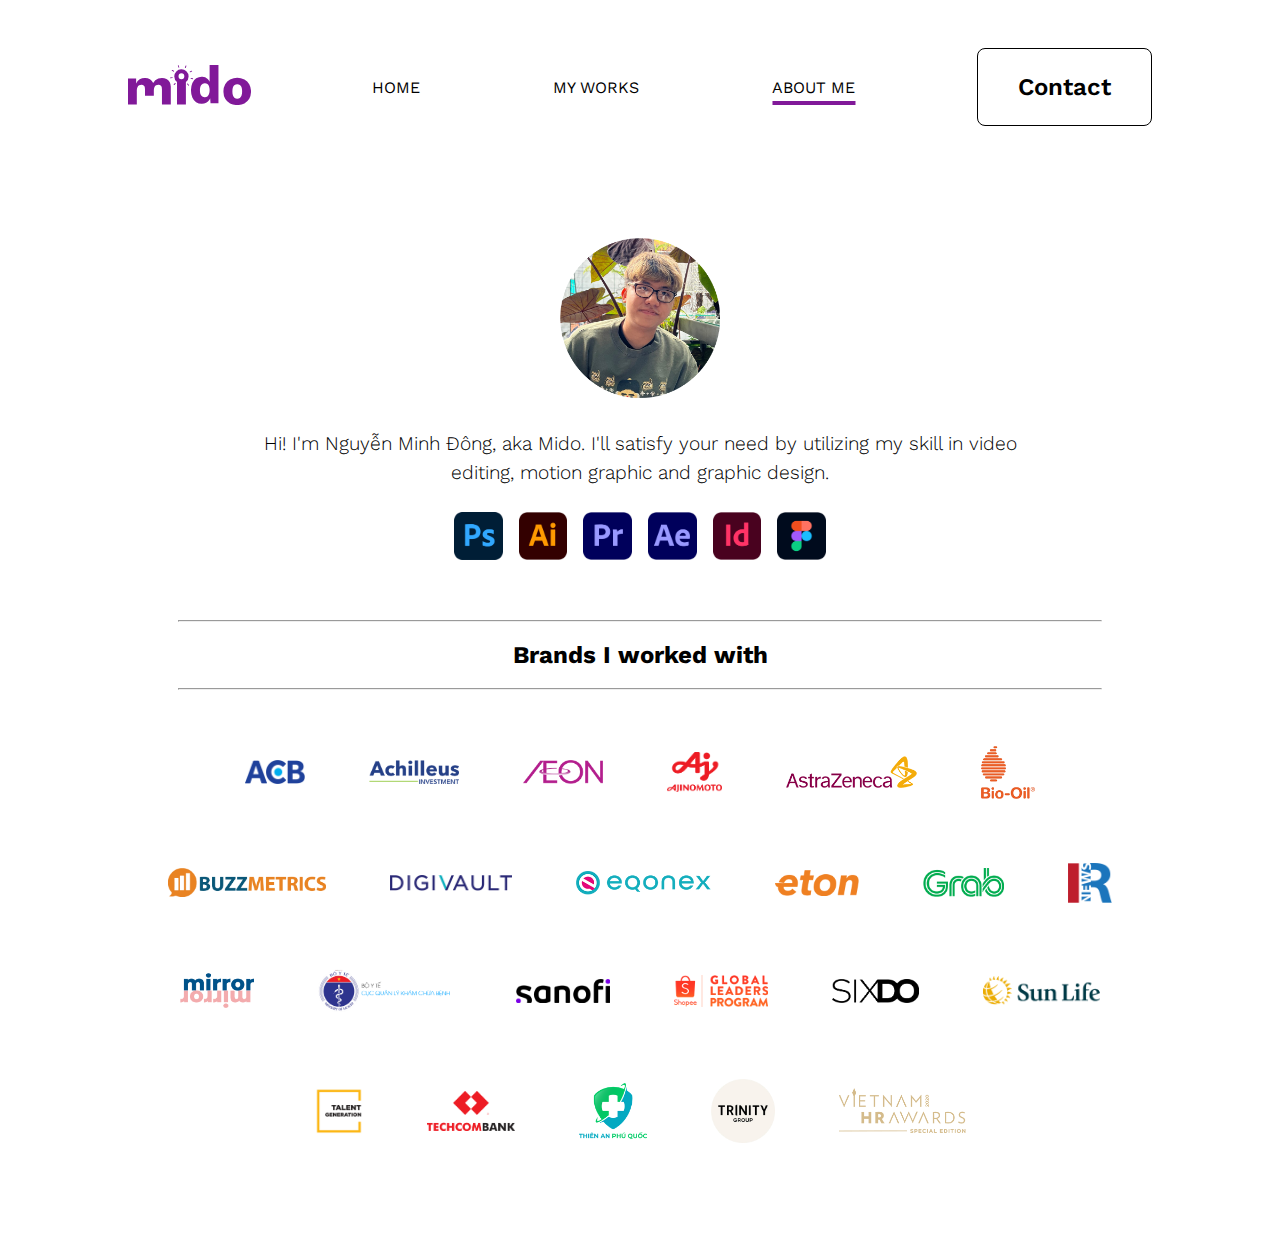
==== html/about.html @ 314f6cf9 "Update about.html" ====
<!DOCTYPE html>
<html lang="en">
<head>
    <meta charset="UTF-8">
    <meta http-equiv="X-UA-Compatible" content="IE=edge">
    <meta name="viewport" content="width=device-width, initial-scale=1.0">
    <title>About me</title>

    <!-- Favicon -->

    <link rel="icon" type="image/x-icon" href="../favicon/logo-favicon.ico">
    
    <!-- Stylesheet -->
    
    <link rel="stylesheet" href="../style.css">

    <!-- Font -->

    <link rel="preconnect" href="https://fonts.googleapis.com">
    <link rel="preconnect" href="https://fonts.gstatic.com" crossorigin>
    <link href="https://fonts.googleapis.com/css2?family=Work+Sans:wght@100;200;300;400;600;700&display=swap" rel="stylesheet">

    <!-- JS -->


</head>
<body>

    <!-- Navigation Bar -->

    <header>
        <a href="../.html"><img class="web-logo" src="../logo/logo-mido-color.svg" alt="Website logo"></a>
        <nav>
            <ul class="nav__links">
                <li><a class="passive-nav" href="../index.html">HOME</a></li>
                <li><a class="passive-nav" href="work.html">MY WORKS</a></li>
                <li><a class="active-nav" href="about.html">ABOUT ME</a></li>
            </ul>
        </nav>
        <a class="contact-button-link" href="contact.html"><button class="contact-button">Contact</button></a>
        <img src="../icon/bars-solid.svg" alt="Menu" id="menubutton" class="menu" onclick="toggleMenu()">
    </header>

    <!-- Dropdown Menu -->

    <div id="menulist" class="drop-down-menu">
        <div class="menu-link">
            <div class="menu-item"><a href="../index.html">HOME</a></div>
            <div class="menu-item"><a href="work.html">MY WORKS</a></div>
            <div class="menu-item"><a href="about.html">ABOUT ME</a></div>
            <div class="menu-item"><a href="contact.html">CONTACT</a></div> 
        </div>
    </div>

    <!-- Main text -->

    <div class="about-me">
        <div class="profile">
            <img src="../avatar/avatar.png" alt="Profile picture">
        </div>
        <div class="intro">
            <div class="intro-text-container"><p >Hi! I'm Nguyễn Minh Đông, aka Mido. I'll satisfy
                your need by utilizing my skill in video editing,
                motion graphic and graphic design.</p></div>
            </div>
        </div>
        <div class="skill-logo">
            <div><img src="../logo/logo-ps.png"></div>
            <div><img src="../logo/logo-ai.png"></div>
            <div><img src="../logo/logo-pr.png"></div>
            <div><img src="../logo/logo-ae.png"></div>
            <div><img src="../logo/logo-id.png"></div>
            <div><img src="../logo/logo-figma.png"></div>
    </div>
    
    
    <!-- Brand work with -->
    
    <div class="line"><hr class="break-line"/></div>
    <p class="brand-line">Brands I worked with</p>
    <div class="line"><hr class="break-line"/></div>

    <div class="brand-work-with">
            <div class="logo-1"><span class="helper"></span><a target="_blank" href="https://www.acb.com.vn/wps/portal/Home"><img src="../logo/logo-acb.png"></a></div>
            <div class="logo-2"><span class="helper"></span><a target="_blank" href="https://www.achilleus-consulting.com/"><img src="../logo/logo-achilleus.png"></a></div>
            <div class="logo-3"><span class="helper"></span><a target="_blank" href="https://www.aeon.com.vn/"><img src="../logo/logo-aeon.png"></a></div>
            <div class="logo-4"><span class="helper"></span><a target="_blank" href="https://www.ajinomoto.com.vn/vi"><img src="../logo/logo-ajinomoto.png"></a></div>
            <div class="logo-5"><span class="helper"></span><a target="_blank" href="https://www.astrazeneca.vn/"><img src="../logo/logo-astrazeneca.png"></a></div>
            <div class="logo-6"><span class="helper"></span><a target="_blank" href="https://bio-oilvietnam-dryskingel.com/"><img src="../logo/logo-bio-oil.png"></a></div>
            <div class="logo-7"><span class="helper"></span><a target="_blank" href="https://www.buzzmetrics.com/"><img src="../logo/logo-buzzmetrics.png"></a></div>
            <div class="logo-8"><span class="helper"></span><a target="_blank" href="https://digivault.com/"><img src="../logo/logo-digivault.png"></a></div>
            <div class="logo-9"><span class="helper"></span><a target="_blank" href="https://eqonex.com/"><img src="../logo/logo-eqonex.png"></a></div>
            <div class="logo-10"><span class="helper"></span><a target="_blank" href="https://eton.vn/"><img src="../logo/logo-eton.png"></a></div>
            <div class="logo-11"><span class="helper"></span><a target="_blank" href="https://www.grab.com/vn/"><img src="../logo/logo-grab.png"></a></div>
            <div class="logo-12"><span class="helper"></span><a target="_blank" href="https://www.facebook.com/irnewsclub"><img src="../logo/logo-irnews.png"></a></div>
            <div class="logo-14"><span class="helper"></span><a target="_blank" href="https://www.facebook.com/mirrormirror.artsforequality"><img src="../logo/logo-mirror.png"></a></div>
            <div class="logo-15"><span class="helper"></span><a target="_blank" href="https://kcb.vn/"><img src="../logo/logo-moh.png"></a></div>
            <div class="logo-16"><span class="helper"></span><a target="_blank" href="https://www.sanofi.com.vn/"><img src="../logo/logo-sanofi.png"></a></div>
            <div class="logo-17"><span class="helper"></span><a target="_blank" href="https://careers.shopee.vn/glp"><img src="../logo/logo-shopee-glp.png"></a></div>
            <div class="logo-17a"><span class="helper"></span><a target="_blank" href="https://sixdo.vn/"><img src="../logo/logo-sixdo.png"></a></div>
            <div class="logo-18"><span class="helper"></span><a target="_blank" href="https://www.sunlife.com.vn/vn/"><img src="../logo/logo-sun-life.png"></a></div>
            <div class="logo-19"><span class="helper"></span><a target="_blank" href="https://www.talentgene.vn/"><img src="../logo/logo-talent-gen.png"></a></div>
            <div class="logo-20"><span class="helper"></span><a target="_blank" href="https://techcombank.com/khach-hang-ca-nhan"><img src="../logo/logo-techcombank.png"></a></div>
            <div class="logo-21"><span class="helper"></span><a target="_blank" href="https://www.facebook.com/tiemchungthienan/"><img src="../logo/logo-thien-an-phu-quoc.png"></a></div>
            <div class="logo-21a"><span class="helper"></span><a target="_blank" href="https://www.facebook.com/TrinityGroupVietnam"><img src="../logo/logo-trinity-group.png"></a></div>
            <div class="logo-22"><span class="helper"></span><a target="_blank" href="https://www.facebook.com/VNHRA/"><img src="../logo/logo-vn-hr-awards.png"></a></div>     
    </div>

    <!-- JavaScript -->

    <script>

        // Dropdown Menu
    
          let menulist = document.getElementById("menulist");
          let menubutton = document.getElementById("menubutton");
          function toggleMenu(){
            menulist.classList.toggle("open-menu");
            menubutton.classList.toggle("toggled-button");
          }
        </script>
</body>
</html>
---- style.css ----
* {
    margin: 0;
    padding: 0;
    font-family: 'Work Sans', sans-serif;
}

/* Navigation Bar */

.web-logo {
    height: 2.5rem;
}

.contact-button {
    font-weight: 600;
    font-size: 1.5rem;
    color: black;
    padding: 1.5rem 2.5rem;
    border-radius: 0.5rem;
    border-style: solid;
    border-color: black;
    background: none;
    cursor: pointer;
    border-width: 0.1rem;
    transition: all 300ms ease-in;
}

.contact-button:hover {
    color: #811999;
    border-color: #811999;
    background: #F2E8F5;
}

.contact-button:active {
    color: #811999;
    border-color: #811999;
    background: #F2E8F5;
    opacity: 0.3;
}

header {
    display: flex;
    justify-content: space-between;
    align-items: center;
    padding: 3rem 10%;
    background-color: white;
}

.nav__links {
    list-style: none;
}

.nav__links li {
    display: inline-block;
    padding: 0 4rem;
}

.nav__links li a {
    color: black;
    text-decoration: none;
    text-decoration-color: #811999;
    font-size: 1rem;
    font-weight: 400;
    transition: all 200ms ease-in;
    opacity: 1;
}

.nav__links .passive-nav:hover {
    color: black;
    text-decoration: underline;
    text-decoration-thickness: 0.25rem;
    text-underline-offset: 0.5rem;
    text-decoration-color: #811999;
    opacity: 0.7;
}

.nav__links li a:active {
    color: black;
    text-decoration: underline;
    text-decoration-thickness: 0.25rem;
    text-underline-offset: 0.5rem;
    text-decoration-color: #811999;
    opacity: 0.2;
}

.nav__links li .active-nav {
    color: black;
    text-decoration: underline;
    text-decoration-thickness: 0.25rem;
    text-decoration-color: #811999;
    text-underline-offset: 0.5rem;
}

/* Dropdown Menu */

.menu {
    height: 2rem;
    display: none;
    cursor: pointer;
    opacity: 1;
    transition: opacity 200ms ease-in;
}

.menu.toggled-button {
    opacity: 0.3;
}

.drop-down-menu a {
    color: white;
    text-decoration: none;
    display: block;
    padding: 2rem 0;
    font-size: 1rem;
    font-weight: 400;
}

.drop-down-menu {
    background-color: #811999;
    color: white;
    position: fixed;
    right: 0; left: 0;
    display: block;
    max-height: 0rem;
    overflow: hidden;
    position: sticky;
    transition: max-height 500ms ease-in-out
}

.drop-down-menu.open-menu {
    max-height: 22rem;
}

.menu-link {
    display: none;
}

.menu-item a {
    width: 100%;
    padding-left: 10%;
    display: block;
}

.menu-item {
    background-color: #811999;
    color: white;
    transition: all 300ms ease-in;
    display: block;
    border-bottom: solid;
    border-bottom-color: #F2E8F5;
    border-bottom-width: 0.01rem;
}

.menu-item:hover {
    background-color: #F2E8F5;
}

.menu-item:active {
    background-color: #F2E8F5;
    opacity: 0.5;
}

.menu-item a:hover {
    color: #811999;
}

/* Main text - HOME  */

.main-body .first-line {
    font-weight: 200;
    font-size: 6rem;
    text-align: center;
    padding-top: 4rem;
    padding-bottom: 1rem;
    padding-left: 10%;
    padding-right: 10%;
    color: black;
}

.mido {
    color: #811999;
}

.second-line {
    display: flex;
    justify-content:center;
    padding-bottom: 2rem;
    padding-left: 10%;
    padding-right: 10%;
}

.second-line p {
    font-size: 2rem;
    font-weight: 200;
    padding-left: 1%;
    padding-right: 1%;
    padding-bottom: 1%;
    color: black;
    text-align: center;
}

.explore-container {
    display: flex;
    justify-content: center;
    padding-left: 10%;
    padding-right: 10%;
    padding-top: 1rem;
    padding-bottom: 5rem;
}

.explore-button {
    font-weight: 600;
    font-size: 1.5rem;
    line-height: 2rem;
    color: black;
    padding: 1.5rem 2.5rem;
    border-radius: 0.5rem;
    border-style: solid;
    border-color: black;
    background: none;
    cursor: pointer;
    transition: all 300ms ease-in;
    border-width: 0.1rem;
}

.explore-button:hover {
    color: #811999;
    border-color: #811999;
    background: #F2E8F5;
}

.explore-button:active {
    color: #811999;
    border-color: #811999;
    background: #F2E8F5;
    opacity: 0.3;
}

/* Animation */

#animation {
    display: flex;
    justify-content: center;
    padding-top: 2rem;
    padding-left: 20%;
    padding-right: 20%;
    padding-bottom: 10%;
}


#cr-1 {
    transform-origin: bottom center;
    animation: flip 1s ease-in-out infinite alternate;
    animation-delay: 700ms;
}

#cr-3 {
    transform-origin: bottom center;
    animation: flip 1s ease-in-out infinite alternate;
    animation-delay: 200ms;
}

#cr-5 {
    transform-origin: bottom center;
    animation: flip 1s ease-in-out infinite alternate;
    animation-delay: 300ms;
}

#cr-7 {
    transform-origin: bottom center;
    animation: flip 1s ease-in-out infinite alternate;
    animation-delay: 600ms;
}

#cr-2 {
    transform-origin: bottom center;
    animation: flip 1s ease-in-out infinite alternate;
    animation-delay: 400ms;
}

#cr-4 {
    transform-origin: bottom center;
    animation: flip 1s ease-in-out infinite alternate;
    animation-delay: 800ms;
}

#cr-6 {
    transform-origin: bottom center;
    animation: flip 1s ease-in-out infinite alternate;
    animation-delay: 1200ms;
}

#cr-8 {
    transform-origin: bottom center;
    animation: flip 1s ease-in-out infinite alternate;
    animation-delay: 1000ms;
}

@keyframes flip {
    from {transform: rotate3d(1,0,0,0);}
    to { transform: rotate3d(1,0,0,180deg);}
}

/* Main text - ABOUT ME */

.about-me {
    display: flex;
    justify-content: center;
    flex-direction: column;
    padding-top: 4rem;
    padding-left: 10%;
    padding-right: 10%;
}

.profile {
    display: flex;
    justify-content: center;
    padding-bottom: 2rem;
}
.profile img {
    height: 10rem;
}

.intro {
    display: flex;
    flex-direction: column;
    justify-content: center;
    padding: 0rem 10%;
}

.skill-logo {
    display: flex;
    flex-wrap: wrap;
    justify-content: center;
    padding-top: 1rem;
    padding-bottom: 2rem;
    padding-left: 10%;
    padding-right: 10%;
}

.skill-logo img {
    height: 3rem;
    padding: 0.5rem 0.5rem;
}

.intro-text-container p {
    font-size: 1.2rem;
    font-weight: 300;
    line-height: 1.8rem;
    text-align: center;
}

/* Brand work with */

.brand-line {
    text-align: center;
    font-size: 1.5rem;
    font-weight: 700;
    color: black;
    padding-top: 0.2rem;
    padding-bottom: 0.2rem;
    padding-left: 10%;
    padding-right: 10%;
 }

 .break-line {
    background-color: rgb(205, 205, 205);
    width: 90%;
    height: 0px;
 }
 .line {
    display: flex;
    justify-content: center;
    padding-left: 10%;
    padding-right: 10%;
    padding-top: 1rem;
    padding-bottom: 1rem;
 }

 .brand-work-with {
    display: flex;
    flex-wrap: wrap;
    justify-content: center;
    vertical-align: middle;
    padding: 0.5rem 10%;
    margin-bottom: 5%;
 }

 .logo-1 img {
    height: 1.5rem;
    vertical-align: middle;
 }
 .logo-2 img {
    height: 1.5rem;
    vertical-align: middle;
 }
 .logo-3 img {
    height: 1.5rem;
    vertical-align: middle;
 }
 .logo-4 img {
    height: 2.5rem;
    vertical-align: middle;
 }
 .logo-5 img {
    height: 2rem;
    vertical-align: middle;
 }
 .logo-6 img {
    height: 3.3rem;
    vertical-align: middle;
 }
 .logo-7 img {
    height: 1.8rem;
    vertical-align: middle;
 }
 .logo-8 img {
    height: 1rem;
    vertical-align: middle;
 }
 .logo-9 img {
    height: 1.5rem;
    vertical-align: middle;
 }
 .logo-10 img {
    height: 1.6rem;
    vertical-align: middle;
 }
 .logo-11 img {
    height: 1.8rem;
    vertical-align: middle;
 }
 .logo-12 img {
    height: 2.5rem;
    vertical-align: middle;
 }
 .logo-13 img {
    height: 3rem;
    vertical-align: middle;
 }
 .logo-14 img {
    height: 2.2rem;
    vertical-align: middle;
 }
 .logo-15 img {
    height: 3rem;
    vertical-align: middle;
 }
 .logo-16 img {
    height: 1.5rem;
    vertical-align: middle;
 }
 .logo-17 img {
    height: 2rem;
    vertical-align: middle;
 }
 .logo-17a img {
   height: 1.5rem;
   vertical-align: middle;
}
 .logo-18 img {
    height: 1.8rem;
    vertical-align: middle;
 }
 .logo-19 img {
    height: 3rem;
    vertical-align: middle;
 }
 .logo-20 img {
    height: 2.5rem;
    vertical-align: middle;
 }
 .logo-21 img {
    height: 3.5rem;
    vertical-align: middle;
 }
 .logo-21a img {
   height: 4rem;
   vertical-align: middle;
}
 .logo-22 img {
    height: 2.8rem;
    vertical-align: middle;
 }

 

 .brand-work-with div {
    padding: 2rem 2rem;
    white-space: nowrap;
    text-align: center;
 }

 .helper {
        display: inline-block;
        height: 100%;
        vertical-align: middle;
 }

/* Main text - CONTACT */
.contact-cta {
    text-align: center;
    font-size: 3rem;
    font-weight: 700;
    padding-top: 3rem;
}

.contact-container {
    display: flex;
    flex-wrap: wrap;
    justify-content: center;
    padding: 2rem 10%;
    
}
.contact-mail, .contact-linkedin {
    padding-top: 1rem;
    padding-bottom: 2rem;
    padding-left: 1rem;
    padding-right: 1rem;
}

.contact-mail-link, .contact-linkedin-link {
    text-decoration: none;
}

.contact-mail-button, .contact-linkedin-button {
    display: inline-flex;
    font-size: 1.5rem;
    font-weight: 300;
    background-color: transparent;
    color: black;
    border-color: black;
    border-width: 0.1rem;
    border-style: solid;
    border-radius: 0.5rem;
    padding: 1.5rem 1.5rem;
    cursor: pointer;
    transition: all 300ms ease-in;
}

.contact-mail-button:hover, .contact-linkedin-button:hover {
    background-color: #F2E8F5;
    color: #811999;
    border-color: #811999;
}

.contact-mail-button:active, .contact-linkedin-button:active {
    background-color: #F2E8F5;
    color: #811999;
    border-color: #811999;
    opacity: 0.3;
}

.mail-contact-icon {
    height: 2rem;
    display: inline-block;
    vertical-align: middle;
    padding-right: 0.8rem;
}

.linkedin-contact-icon {
    height: 2rem;
    display: inline-block;
    vertical-align: middle;
    padding-right: 0.8rem;
    
}

/* Animation Contact */
 
#animation-contact {
    display: flex;
    justify-content: center;
    padding-top: 2rem;
    padding-left: 20%;
    padding-right: 20%;
    padding-bottom: 10%;
 }

 #cr-1-contact {
    transform-origin: center;
    animation: flip2 1s ease-in-out infinite alternate;
    animation-delay: 1200ms;
 }

 #cr-3-contact {
    transform-origin: center;
    animation: flip2 1s ease-in-out infinite alternate;
    animation-delay: 200ms;
 }

 #cr-5-contact {
    transform-origin: center;
    animation: flip2 1s ease-in-out infinite alternate;
    animation-delay: 300ms;
 }

 #cr-7-contact {
    transform-origin: center;
    animation: flip2 1s ease-in-out infinite alternate;
    animation-delay: 600ms;
 }

 #cr-2-contact {
    transform-origin: center;
    animation: flip2 1s ease-in-out infinite alternate;
    animation-delay: 400ms;
 }

 #cr-4-contact {
    transform-origin: center;
    animation: flip2 1s ease-in-out infinite alternate;
    animation-delay: 800ms;
 }

 #cr-6-contact {
    transform-origin: center;
    animation: flip2 1s ease-in-out infinite alternate;
    animation-delay: 1400ms;
 }

 #cr-8-contact {
    transform-origin: center;
    animation: flip2 1s ease-in-out infinite alternate;
    animation-delay: 1000ms;
 }

 @keyframes flip2 {
    from {transform: rotate3d(1,0,0,0);}
    to { transform: rotate3d(1,0,0,180deg);}
 }

 

 /* Main text - MY WORKS */

 .work-section {
    display: flex;
    flex-wrap: wrap;
    justify-content: center;
    padding: 5% 10%;
 }

 .design-bar {
    display: flex;
    flex-direction: column;
    justify-content: space-between;
    flex-wrap: wrap;
    padding: 0 10%;
    padding-bottom: 2rem;
 }
 .design-bar-container {
    display: flex;
    flex-direction: row;
    flex-wrap: wrap;
    justify-content: space-between;
    vertical-align: middle;
 }

 .design-bar-container a {
    text-decoration: none;
 }

 .design-bar-title span {
    font-size: 1.5rem;
    font-weight: 600;
    color: #811999;
    display: inline-block;
    padding-top: 1rem;
    margin-bottom: 1rem;
    cursor: pointer;
    transition: all 300ms ease-in;
 }

 .design-bar-title span:hover {
    transform: translateX(0.5rem);
 }

 .design-bar-title span:active {
    opacity: 0.3;
 }

 .design-bar-title a {
    text-decoration: none;
 }

 .design-button {
    display: flex;
    flex-direction: row;
    align-items: center;
    font-size: 1.5rem;
    font-weight: 400;
    color: #000000;
    padding: 2rem 2rem;
    border: 0.1rem solid black;
    border-radius: 0.5rem;
    background-color: transparent;
    cursor: pointer;
    transition: all 300ms ease-in;
 }

 .design-button:hover {
    border: 0.1rem solid #811999;
    background-color: #F2E8F5;
    color: #811999;
 }

 .design-button:active {
    opacity: 0.3;
 }

 .img-video {
    width: 4rem;
    padding: 0.5rem;
    padding-right: 1.5rem;
 }

 .img-image {
    width: 3.5rem;
    padding: 0.2rem;
    padding-right: 1.5rem;
 }

 .design-bar-filter {
    display: flex;
    flex-direction: row;
    flex-wrap: wrap;
    justify-content: flex-start;
 }

 .design-bar-filter button {
    border: 0.1rem solid #000000;
    border-radius: 0.5rem;
    font-size: 1rem;
    font-weight: 400;
    color: black;
    background-color: transparent;
    padding: 0.5rem 0.5rem;
    margin-right: 0.5rem;
    margin-top: 0rem;
    margin-bottom: 0.5rem;
    cursor: pointer;
    transition: all 300ms ease-in;
 }

 .design-bar-filter button:hover {
    border: 0.1rem solid #811999;
    color: #811999;
    background-color: #F2E8F5;
 }

 .design-bar-filter button:active {
    border: 0.1rem solid #811999;
    color: #811999;
    background-color: #F2E8F5;
    opacity: 0.3;
 }

 .design-bar-more a {
    text-decoration: none;
    color: #000000;
 }

 .design-bar-more {
    padding-top: 1rem;
    font-size: 1rem;
    font-weight: 600;
    color: #000000;
    cursor: pointer;
    transition: all 300ms ease-in;
 }

 .design-bar-more a:hover {
    font-size: 1rem;
    font-weight: 600;
    color: #811999;
 }

 .design-bar-more a:active {
    font-size: 1rem;
    font-weight: 600;
    color: #811999;
    opacity: 0.3;
 }

 .design-line {
    padding-left: 10%;
    padding-top: 1rem;
    padding-bottom: 1rem;
 }

 .design-break-line {
    background-color: rgb(205, 205, 205);
    width: 89%;
    height: 0px;
 }




 /* Grid */

 .card-wrapper {
    display: grid;
    grid-template-columns: repeat(auto-fit,minmax(18rem,1fr));
    gap: 1.5rem;
    padding: 1rem 10%;
    margin-bottom: 5%;
 }

.card-template {
    display: flex;
    flex-direction: column;
    background-color: white;
    border-radius: 0.5rem;
    box-shadow: 1px 1px 8px rgba(0, 0, 0, 0.1);
    transition: all 300ms ease-in;
    width: 100%;
}

.card-template:hover {
    transform-origin: center bottom;
    transform: translateY(-0.5rem)
}

.card-img img {
    width: 100%;
    border-radius: 0.5rem 0.5rem 0 0;
}

.card-text p {
    text-align: center;
    font-size: 1rem;
    font-weight: 400;
    color: black;
    line-height: 1.5rem;
    padding: 1rem 1rem;
}

.card-button {
    display: flex;
    justify-content: center;
    padding: 0.5rem 0;
    margin-bottom: 0.5rem;
}

 .card-button button {
    font-size: 0.8rem;
    font-weight: 600;
    border: 0.1rem solid #000000;
    color: #000000;
    border-radius: 0.5rem;
    padding: 0.5rem 0.5rem;
    background-color: white;
    cursor: pointer;
    margin-bottom: 1rem;
    transition: all 300ms ease-in;
 }

 .card-button button:hover {
    border: 0.1rem solid #811999;
    color: #811999;
    background-color: #F2E8F5;
 }

 .card-button button:active {
    border: 0.1rem solid #811999;
    color: #811999;
    background-color: #F2E8F5;
    opacity: 0.3;
 }

 /* Modal box */

 .modal {
    position: fixed;
    top: 0;
    height: 100vh;
    width: 100vw;
    background-color: white;
    transform: translateY(100%);
    transition: all 300ms ease-in;
    overflow: auto;
    
 }

 .modal-popup {
    transform: translateY(5%);
    
 }

 .modal-inner {
    display: flex;
    flex-direction: column;
    width: 100%;
    height: auto;
    background-color:white;
    position: relative;
    top: 0;
    margin: auto;
 }

 .close-button-container {
    background-color: #f0f0f0;
    position: fixed;
    top: 0;
    right: 0;
    left: 0;
    height: 5%;
    width: auto;
    display: flex;
    justify-content: end;
    vertical-align: middle;
    transform: translateY(-100%);
    transition: all 300ms ease-in;
 }

 .close-button-container-open {
    transform: translateY(0);
 }

 .close-button-container button {
    border: none;
    font-size: 4vh;
    padding: 0rem 2rem;
    background-color: rgb(220, 220, 220);
    cursor: pointer;
 }

 .close-button-container button:hover {
    opacity: 0.5;
 }


 





 /* Design projects */

 .project-description {
    display: flex;
    flex-direction: column;
    justify-content: center;
    align-items: center;
    padding: 1rem 2rem;
 }

 .project-description h1 {
    font-size: 1.5rem;
    font-weight: 600;
    line-height: 1.8rem;
    color: #000000;
    text-align: center;
    padding: 1rem 10%;
 }

 .project-description p {
    font-size: 1rem;
    font-weight: 400;
    text-align: center;
    color: #000000;
    line-height: 1.5rem;
    padding: 0rem 10%;
 }

 .project-description a {
    color: #000000;
 }

 .project-description a:active {
    color: #811999;
 }

 .project-brand {
    padding: 2rem 10%;
    padding-bottom: 0rem;
    display: flex;
    flex-direction: row;
    flex-wrap: wrap;
    justify-content: center;
 }

 .product-line {
    display: flex;
    justify-content: center;
    padding: 1rem 1rem;
 }

 .product-break-line {
    background-color: rgb(205, 205, 205);
    width: 80%;
    height: 0px;
 }

 .project-d {
    display: flex;
    flex-direction: column;
    align-items: center;
    margin-bottom: 5rem;
 }

 .project-d div {
    display: flex;
    justify-content: center;
    padding: 1% 0;
 }

 .project-d img {
    height: 80%;
    width: 70%;
    object-fit: contain;
    object-position: center;
 }

 /* brand logos */

 .digivault {
    height: 2.5vh;
 }
 .eqonex {
    height: 3.5vh;
 }
.moh {
   height: 6.5vh;
   padding-right: 2rem;
}
.astrazeneca {
   height: 4vh;
}
.thienanphuquoc {
   height: 8vh;
}
.irnews {
   height: 5vh;
}
.achilleus {
   height: 4vh;
}
.techcombank {
   height: 6vh;
}
.talentgen {
   height: 7vh;
}
.acb {
   height: 3.5vh;
   padding-right: 2rem;
}
.sunlife {
   height: 3.5vh;
}
.shopee {
   height: 5.5vh;
}
.ajinomoto {
   height: 6.5vh;
}
.grab {
   height: 4.5vh;
}
.sanofi {
   height: 3.5vh;
}
.biooil {
   height: 7vh;
}
.sixdo {
   height: 3vh;
}
.eton {
   height: 3vh;
}
.mirror {
   height: 5vh;
}
.aeon {
   height: 4vh;
}
.vnhrawards {
   height: 5vh;
}
.buzzmetrics {
   height: 4vh;
}
.trinity {
   height: 9vh;
}

.project-v {
   padding: 0 20%;
   padding-bottom: 3rem;
}

.project-v div {
   margin-bottom: 5%;
}


/* Mobile Responsive */

@media(max-width: 1185px) {
    .menu {
        height: 2rem;
        display: inline-block;
    }  
    .contact-button {
        display: none;
    }
    .nav__links {
        display: none;
    }
    .menu-link {
        display: block;
    }

}

@media(max-width: 1000px) {
    .second-line {
        display: flex;
        flex-wrap: wrap;
        flex-direction: column;
        justify-content: space-between;
        padding-bottom: 3%;
        padding-left: 10%;
        padding-right: 10%;
    }
}

@media(max-width: 628px) {
    #animation {
        padding-top: 2rem;
        padding-left: 10%;
        padding-right: 10%;
    }
    #animation-contact {
        padding-top: 2rem;
        padding-left: 10%;
        padding-right: 10%;
    }
}

@media(max-width: 576px) {
    #animation {
        padding-top: 0.5rem;
        padding-bottom: 30%;
    }
    #animation-contact {
        padding-top: 0.5rem;
        padding-bottom: 30%;
    }
    .contact-parent {
        scale: 75%;
        translate: 0 0;
    }

}

@media(max-width: 350px) {
    .contact-parent {
        scale: 50%;
        translate: 0 -20%;
    }
    .card-wrapper {
        grid-template-columns: repeat(auto-fit,minmax(12rem,1fr));
     }  
}
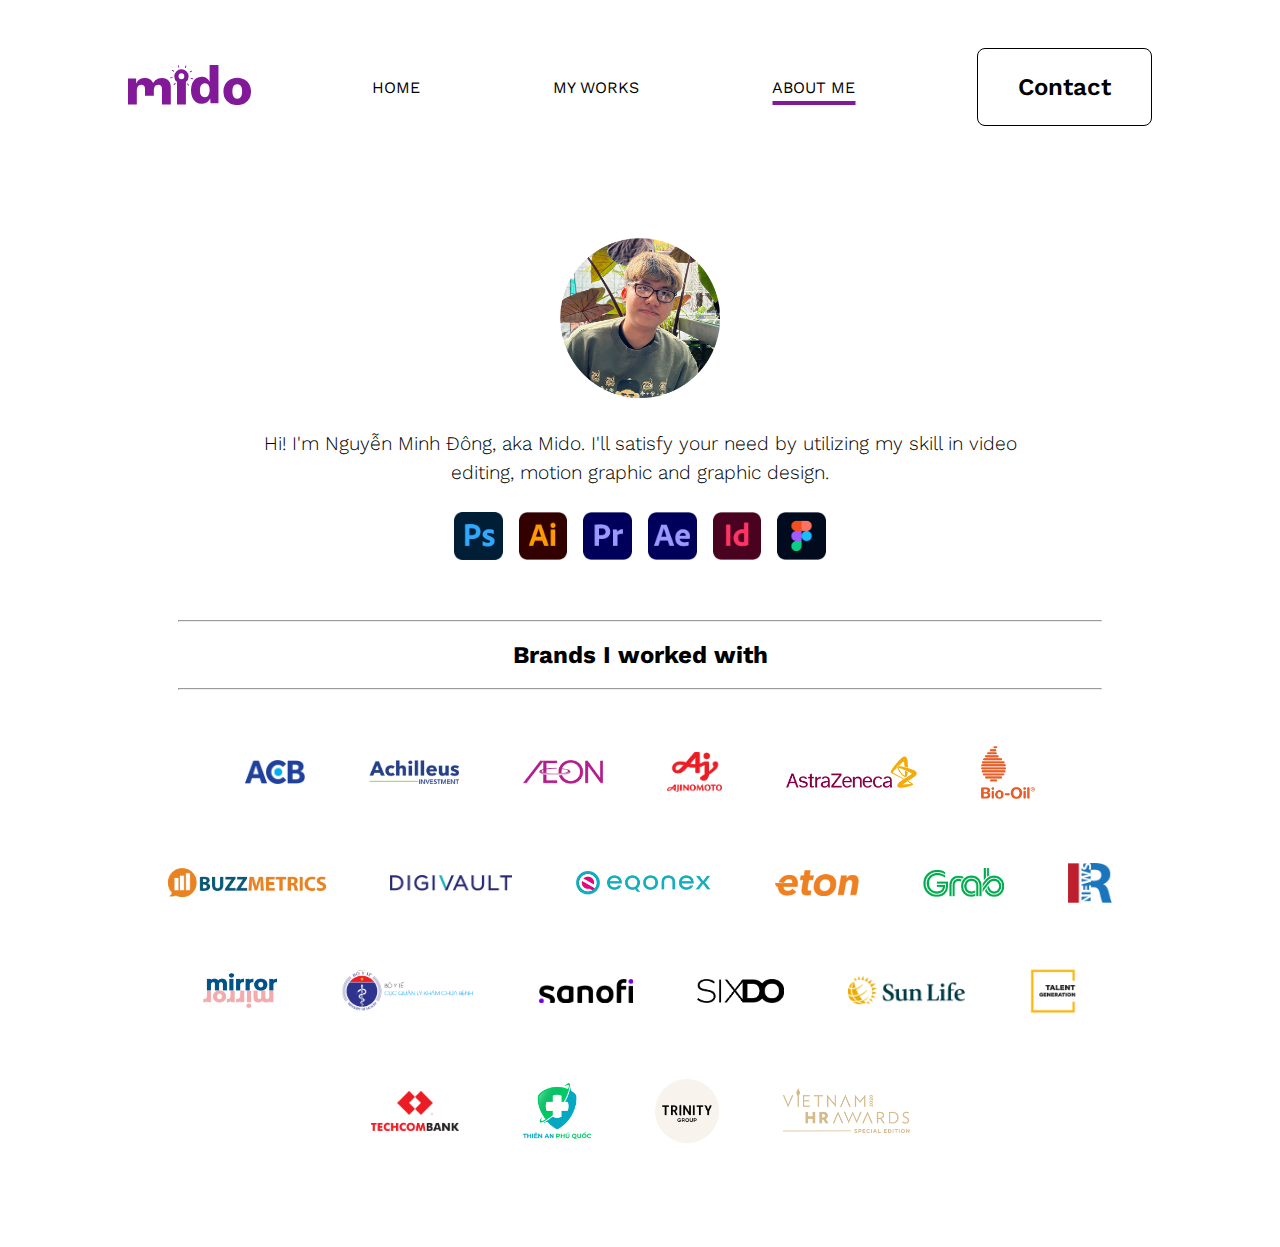
==== commit 62e6396c: "Add files via upload" ====
--- a/html/about.html
+++ b/html/about.html
@@ -5,6 +5,32 @@
     <meta http-equiv="X-UA-Compatible" content="IE=edge">
     <meta name="viewport" content="width=device-width, initial-scale=1.0">
     <title>About me</title>
+
+    <!-- Website thumbnail -->
+
+    <!-- HTML Meta Tags -->
+    <title>This is Mido</title>
+    <meta name="description" content="Hi! I'm Nguyễn Minh Đông, aka Mido. Check out my portfolio now!">
+
+    <!-- Google / Search Engine Tags -->
+    <meta itemprop="name" content="This is Mido">
+    <meta itemprop="description" content="Hi! I'm Nguyễn Minh Đông, aka Mido. Check out my portfolio now!">
+    <meta itemprop="image" content="http://nguyenminhdong.com/avatar/website-thumbnail.png">
+
+    <!-- Facebook Meta Tags -->
+    <meta property="og:url" content="nguyenminhdong.com">
+    <meta property="og:type" content="website">
+    <meta property="og:title" content="This is Mido">
+    <meta property="og:description" content="Hi! I'm Nguyễn Minh Đông, aka Mido. Check out my portfolio now!">
+    <meta property="og:image" content="http://nguyenminhdong.com/avatar/website-thumbnail.png">
+
+    <!-- Twitter Meta Tags -->
+    <meta name="twitter:card" content="summary_large_image">
+    <meta name="twitter:title" content="This is Mido">
+    <meta name="twitter:description" content="Hi! I'm Nguyễn Minh Đông, aka Mido. Check out my portfolio now!">
+    <meta name="twitter:image" content="http://nguyenminhdong.com/avatar/website-thumbnail.png">
+
+    <!-- Meta Tags Generated via http://heymeta.com -->
 
     <!-- Favicon -->
 
@@ -29,7 +55,7 @@
     <!-- Navigation Bar -->
 
     <header>
-        <a href="../.html"><img class="web-logo" src="../logo/logo-mido-color.svg" alt="Website logo"></a>
+        <a href="../index.html"><img class="web-logo" src="../logo/logo-mido-color.svg" alt="Website logo"></a>
         <nav>
             <ul class="nav__links">
                 <li><a class="passive-nav" href="../index.html">HOME</a></li>
@@ -96,7 +122,7 @@
             <div class="logo-14"><span class="helper"></span><a target="_blank" href="https://www.facebook.com/mirrormirror.artsforequality"><img src="../logo/logo-mirror.png"></a></div>
             <div class="logo-15"><span class="helper"></span><a target="_blank" href="https://kcb.vn/"><img src="../logo/logo-moh.png"></a></div>
             <div class="logo-16"><span class="helper"></span><a target="_blank" href="https://www.sanofi.com.vn/"><img src="../logo/logo-sanofi.png"></a></div>
-            <div class="logo-17"><span class="helper"></span><a target="_blank" href="https://careers.shopee.vn/glp"><img src="../logo/logo-shopee-glp.png"></a></div>
+            <!-- <div class="logo-17"><span class="helper"></span><a target="_blank" href="https://careers.shopee.vn/glp"><img src="../logo/logo-shopee-glp.png"></a></div> -->
             <div class="logo-17a"><span class="helper"></span><a target="_blank" href="https://sixdo.vn/"><img src="../logo/logo-sixdo.png"></a></div>
             <div class="logo-18"><span class="helper"></span><a target="_blank" href="https://www.sunlife.com.vn/vn/"><img src="../logo/logo-sun-life.png"></a></div>
             <div class="logo-19"><span class="helper"></span><a target="_blank" href="https://www.talentgene.vn/"><img src="../logo/logo-talent-gen.png"></a></div>
@@ -120,4 +146,4 @@
           }
         </script>
 </body>
-</html>  
+</html>  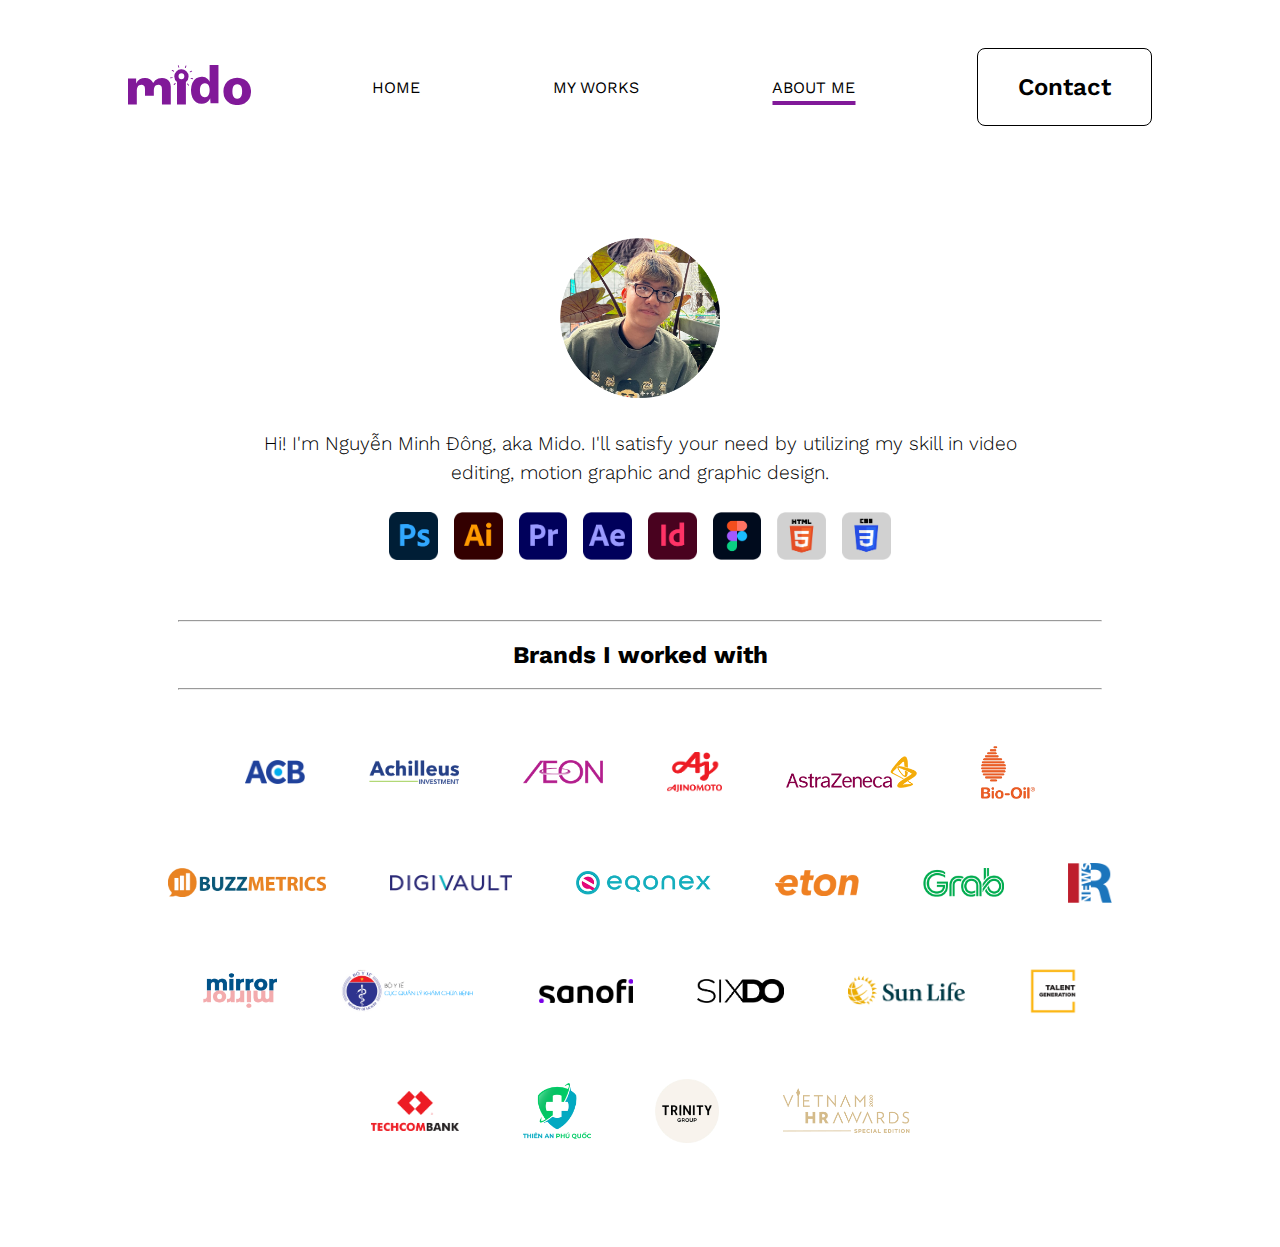
==== commit 925fe9c1: "Add files via upload" ====
--- a/html/about.html
+++ b/html/about.html
@@ -97,6 +97,8 @@
             <div><img src="../logo/logo-ae.png"></div>
             <div><img src="../logo/logo-id.png"></div>
             <div><img src="../logo/logo-figma.png"></div>
+            <div><img src="../logo/logo-html.png"></div>
+            <div><img src="../logo/logo-css.png"></div>
     </div>
     
     
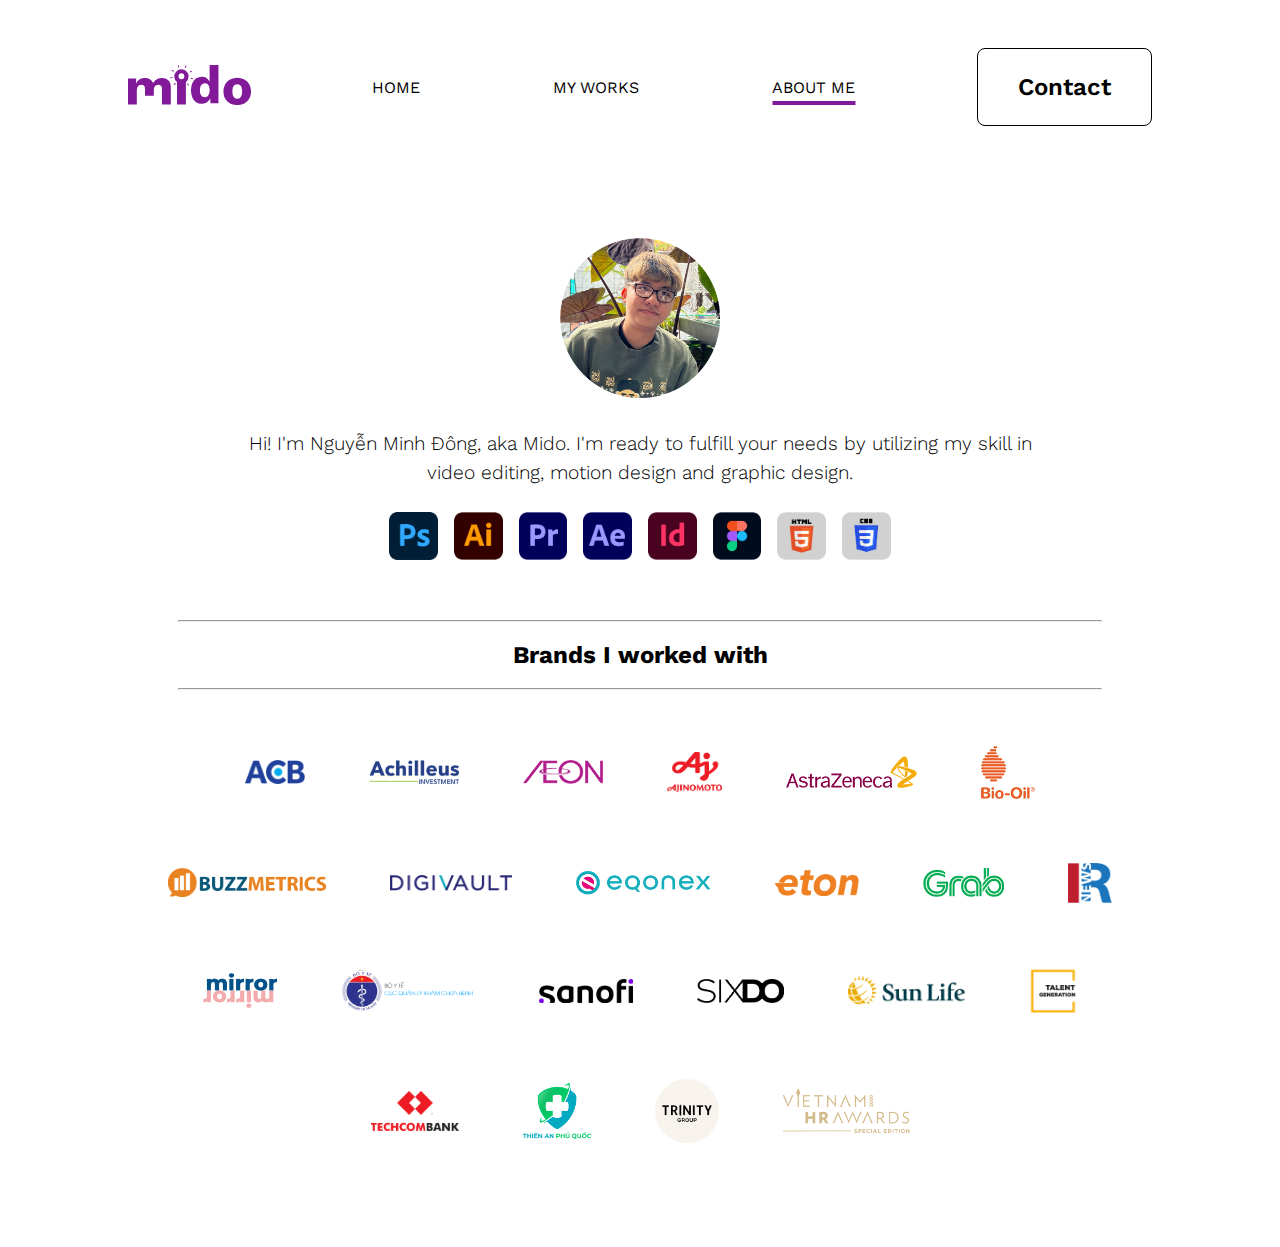
==== commit d128aa41: "Add files via upload" ====
--- a/html/about.html
+++ b/html/about.html
@@ -85,9 +85,9 @@
             <img src="../avatar/avatar.png" alt="Profile picture">
         </div>
         <div class="intro">
-            <div class="intro-text-container"><p >Hi! I'm Nguyễn Minh Đông, aka Mido. I'll satisfy
-                your need by utilizing my skill in video editing,
-                motion graphic and graphic design.</p></div>
+            <div class="intro-text-container"><p >Hi! I'm Nguyễn Minh Đông, aka Mido. I'm ready to fulfill
+                your needs by utilizing my skill in video editing,
+                motion design and graphic design.</p></div>
             </div>
         </div>
         <div class="skill-logo">
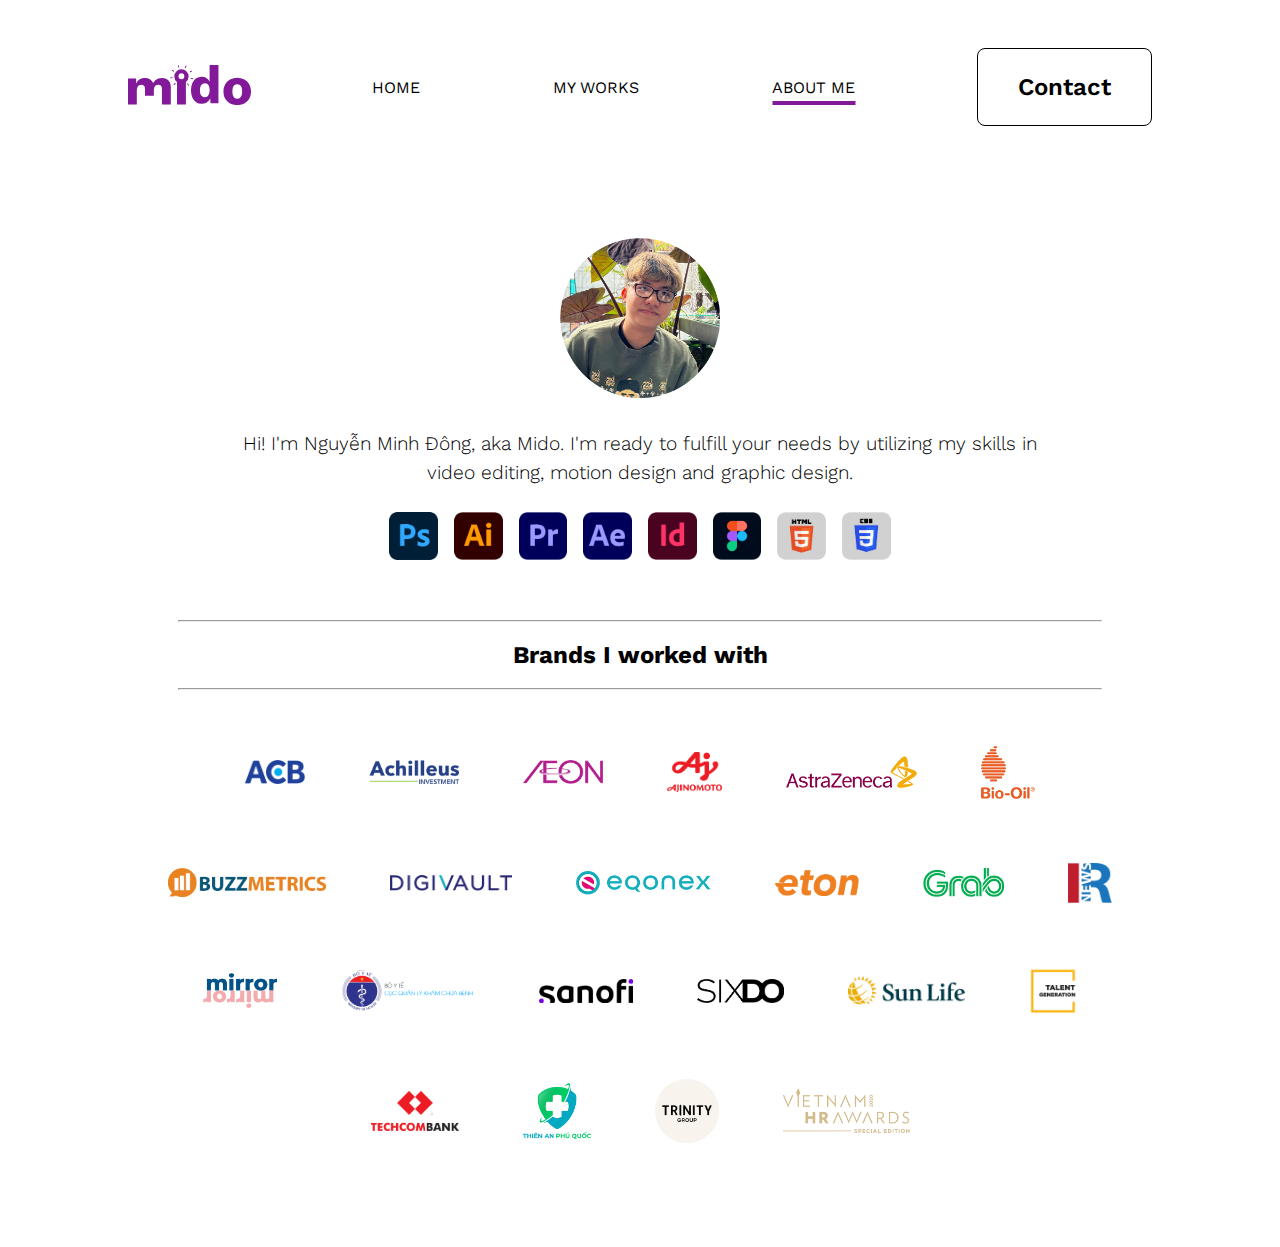
==== commit a19b6371: "Update about.html" ====
--- a/html/about.html
+++ b/html/about.html
@@ -86,7 +86,7 @@
         </div>
         <div class="intro">
             <div class="intro-text-container"><p >Hi! I'm Nguyễn Minh Đông, aka Mido. I'm ready to fulfill
-                your needs by utilizing my skill in video editing,
+                your needs by utilizing my skills in video editing,
                 motion design and graphic design.</p></div>
             </div>
         </div>
@@ -148,4 +148,4 @@
           }
         </script>
 </body>
-</html>  +</html>  
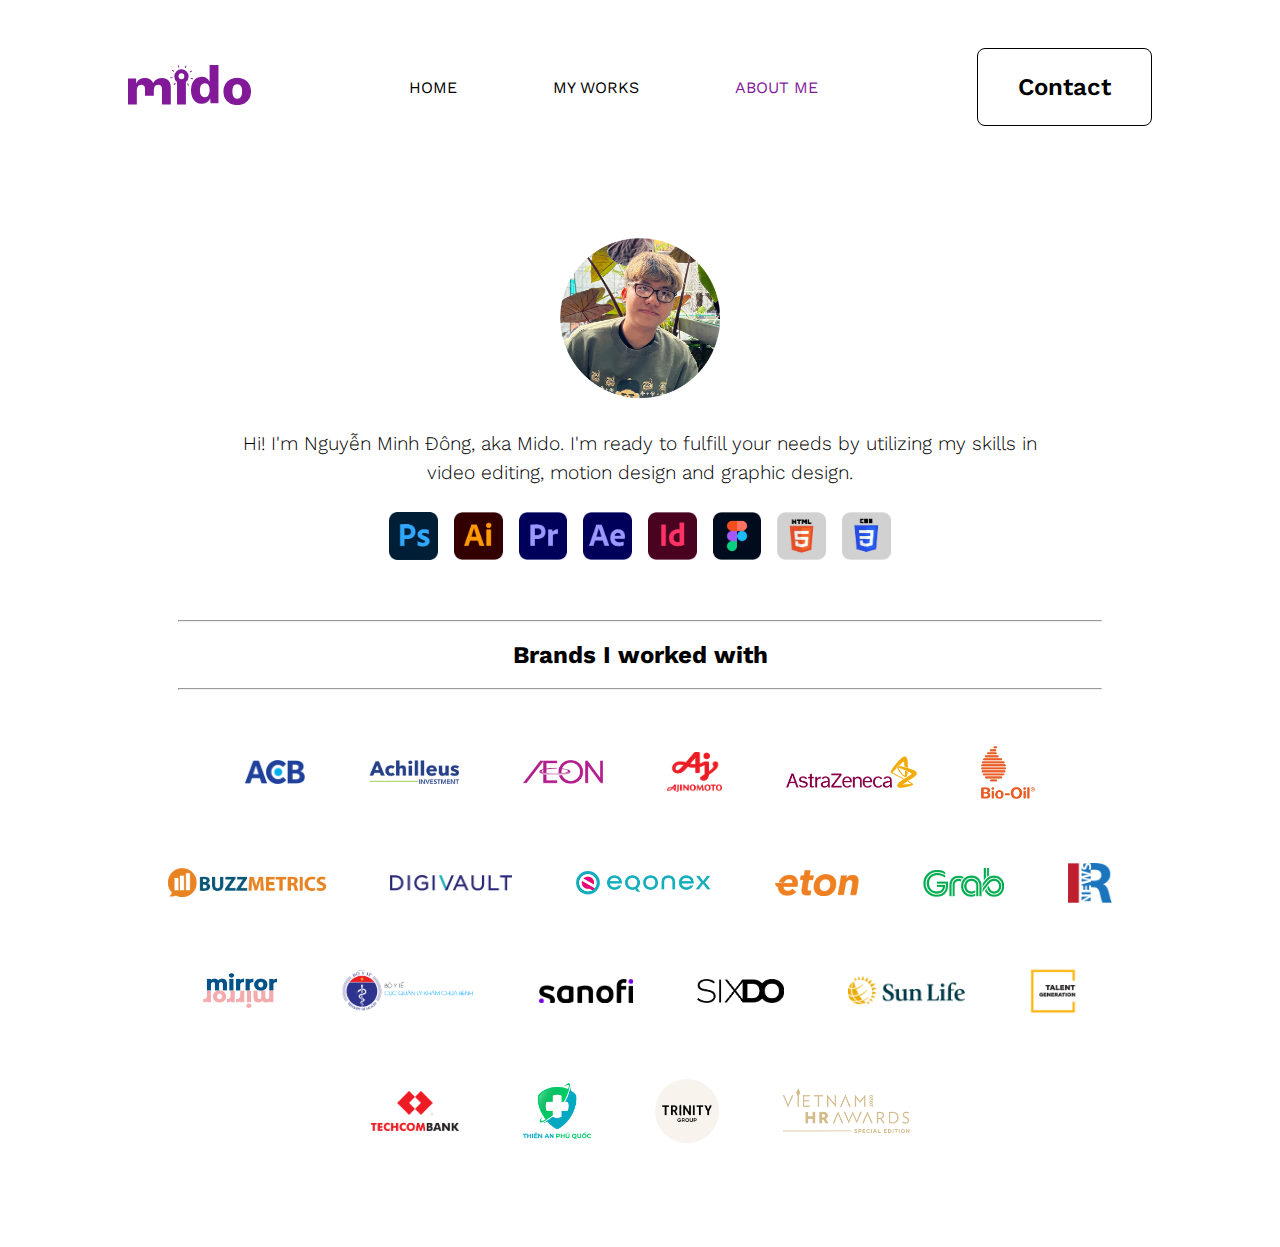
==== commit 21acf2bd: "Add files via upload" ====
--- a/html/about.html
+++ b/html/about.html
@@ -57,11 +57,11 @@
     <header>
         <a href="../index.html"><img class="web-logo" src="../logo/logo-mido-color.svg" alt="Website logo"></a>
         <nav>
-            <ul class="nav__links">
-                <li><a class="passive-nav" href="../index.html">HOME</a></li>
-                <li><a class="passive-nav" href="work.html">MY WORKS</a></li>
-                <li><a class="active-nav" href="about.html">ABOUT ME</a></li>
-            </ul>
+            
+                <a class="passive-nav" href="../index.html">HOME</a>
+                <a class="passive-nav" href="work.html">MY WORKS</a>
+                <a class="active-nav" href="about.html">ABOUT ME</a>
+
         </nav>
         <a class="contact-button-link" href="contact.html"><button class="contact-button">Contact</button></a>
         <img src="../icon/bars-solid.svg" alt="Menu" id="menubutton" class="menu" onclick="toggleMenu()">
@@ -148,4 +148,4 @@
           }
         </script>
 </body>
-</html>  
+</html>  --- a/style.css
+++ b/style.css
@@ -45,26 +45,49 @@
     background-color: white;
 }
 
-.nav__links {
-    list-style: none;
-}
-
-.nav__links li {
-    display: inline-block;
-    padding: 0 4rem;
-}
-
-.nav__links li a {
+header nav {
+   display: flex;
+   flex-direction: row;
+   justify-content: space-between;
+   gap: 6rem;
+}
+
+header nav a {
     color: black;
     text-decoration: none;
-    text-decoration-color: #811999;
+    position: relative;
     font-size: 1rem;
     font-weight: 400;
-    transition: all 200ms ease-in;
-    opacity: 1;
-}
-
-.nav__links .passive-nav:hover {
+}
+
+nav a::after {
+   content: "";
+    background-color: #811999;
+    position: absolute;
+    width: 0;
+    height: 0.2rem;
+    left: 0;
+    bottom: -0.5rem;
+    transform-origin: center;
+    transition: ease-in-out 300ms;
+}
+
+nav a:hover:after {
+   width: 100%;
+}
+
+header nav a.active-nav {
+   color: #811999;
+}
+
+header nav.passive-nav {
+   color: #000000;
+}
+
+
+
+
+/* .nav__links .passive-nav:hover {
     color: black;
     text-decoration: underline;
     text-decoration-thickness: 0.25rem;
@@ -88,7 +111,7 @@
     text-decoration-thickness: 0.25rem;
     text-decoration-color: #811999;
     text-underline-offset: 0.5rem;
-}
+} */
 
 /* Dropdown Menu */
 
@@ -1107,7 +1130,7 @@
     .contact-button {
         display: none;
     }
-    .nav__links {
+    header nav {
         display: none;
     }
     .menu-link {
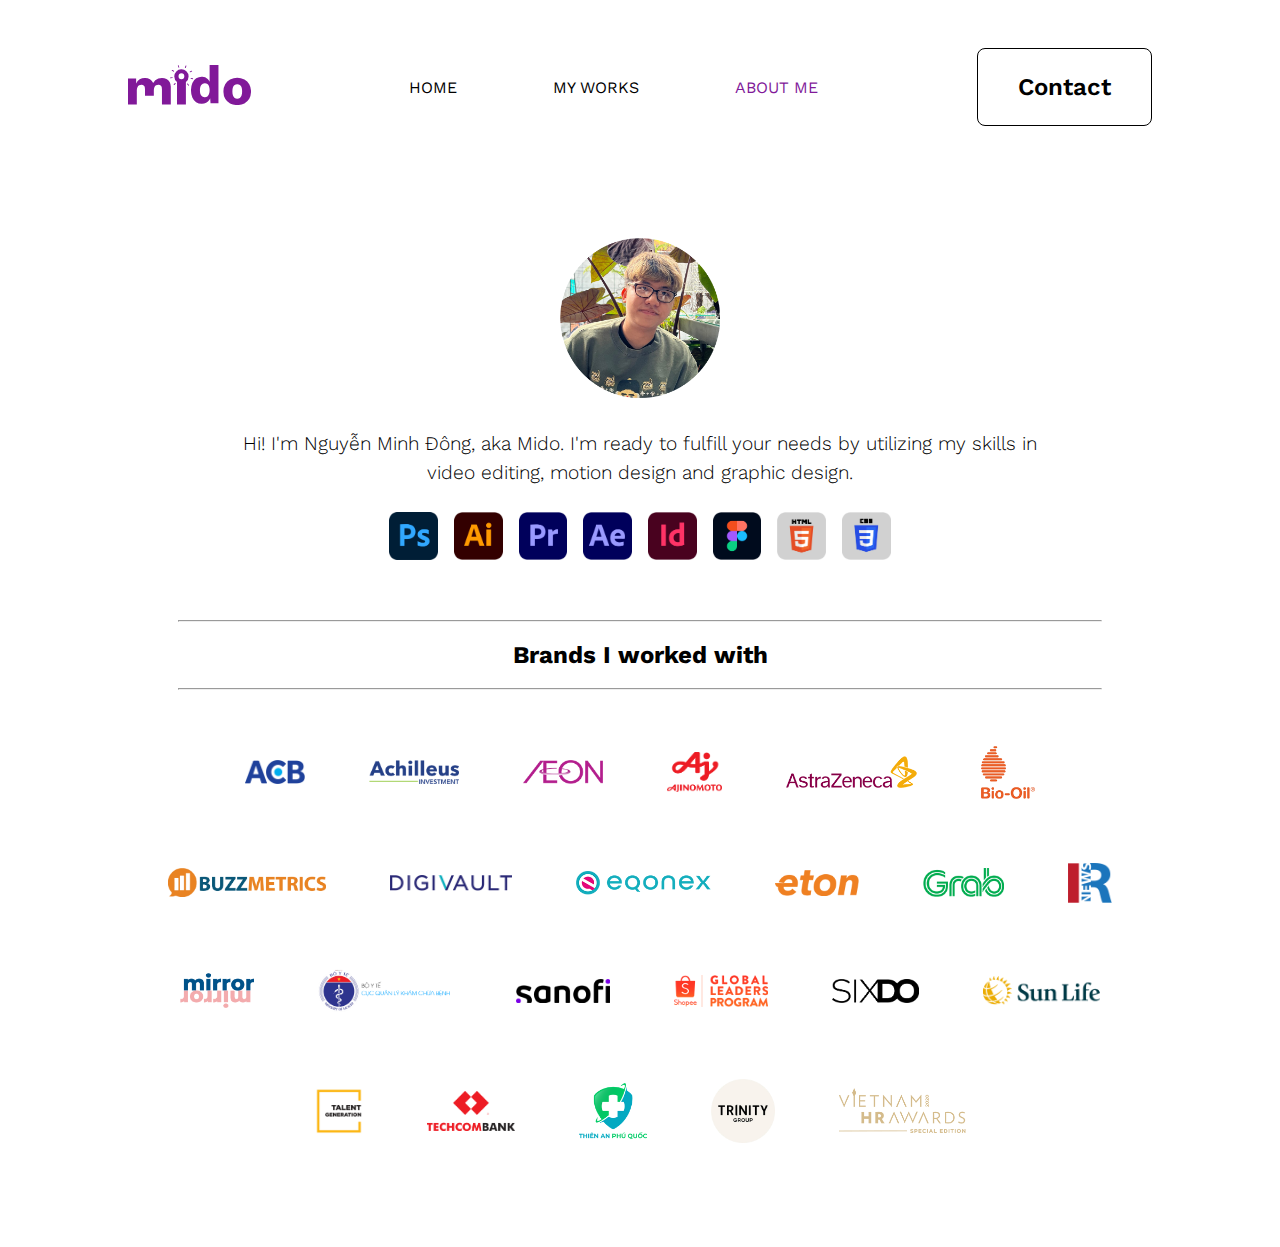
==== commit 2feb8949: "Add files via upload" ====
--- a/html/about.html
+++ b/html/about.html
@@ -124,7 +124,7 @@
             <div class="logo-14"><span class="helper"></span><a target="_blank" href="https://www.facebook.com/mirrormirror.artsforequality"><img src="../logo/logo-mirror.png"></a></div>
             <div class="logo-15"><span class="helper"></span><a target="_blank" href="https://kcb.vn/"><img src="../logo/logo-moh.png"></a></div>
             <div class="logo-16"><span class="helper"></span><a target="_blank" href="https://www.sanofi.com.vn/"><img src="../logo/logo-sanofi.png"></a></div>
-            <!-- <div class="logo-17"><span class="helper"></span><a target="_blank" href="https://careers.shopee.vn/glp"><img src="../logo/logo-shopee-glp.png"></a></div> -->
+            <div class="logo-17"><span class="helper"></span><a target="_blank" href="https://careers.shopee.vn/glp"><img src="../logo/logo-shopee-glp.png"></a></div>
             <div class="logo-17a"><span class="helper"></span><a target="_blank" href="https://sixdo.vn/"><img src="../logo/logo-sixdo.png"></a></div>
             <div class="logo-18"><span class="helper"></span><a target="_blank" href="https://www.sunlife.com.vn/vn/"><img src="../logo/logo-sun-life.png"></a></div>
             <div class="logo-19"><span class="helper"></span><a target="_blank" href="https://www.talentgene.vn/"><img src="../logo/logo-talent-gen.png"></a></div>
--- a/style.css
+++ b/style.css
@@ -45,14 +45,14 @@
     background-color: white;
 }
 
-header nav {
+nav {
    display: flex;
    flex-direction: row;
    justify-content: space-between;
    gap: 6rem;
 }
 
-header nav a {
+nav a {
     color: black;
     text-decoration: none;
     position: relative;
@@ -76,11 +76,11 @@
    width: 100%;
 }
 
-header nav a.active-nav {
+nav a.active-nav {
    color: #811999;
 }
 
-header nav.passive-nav {
+nav.passive-nav {
    color: #000000;
 }
 
